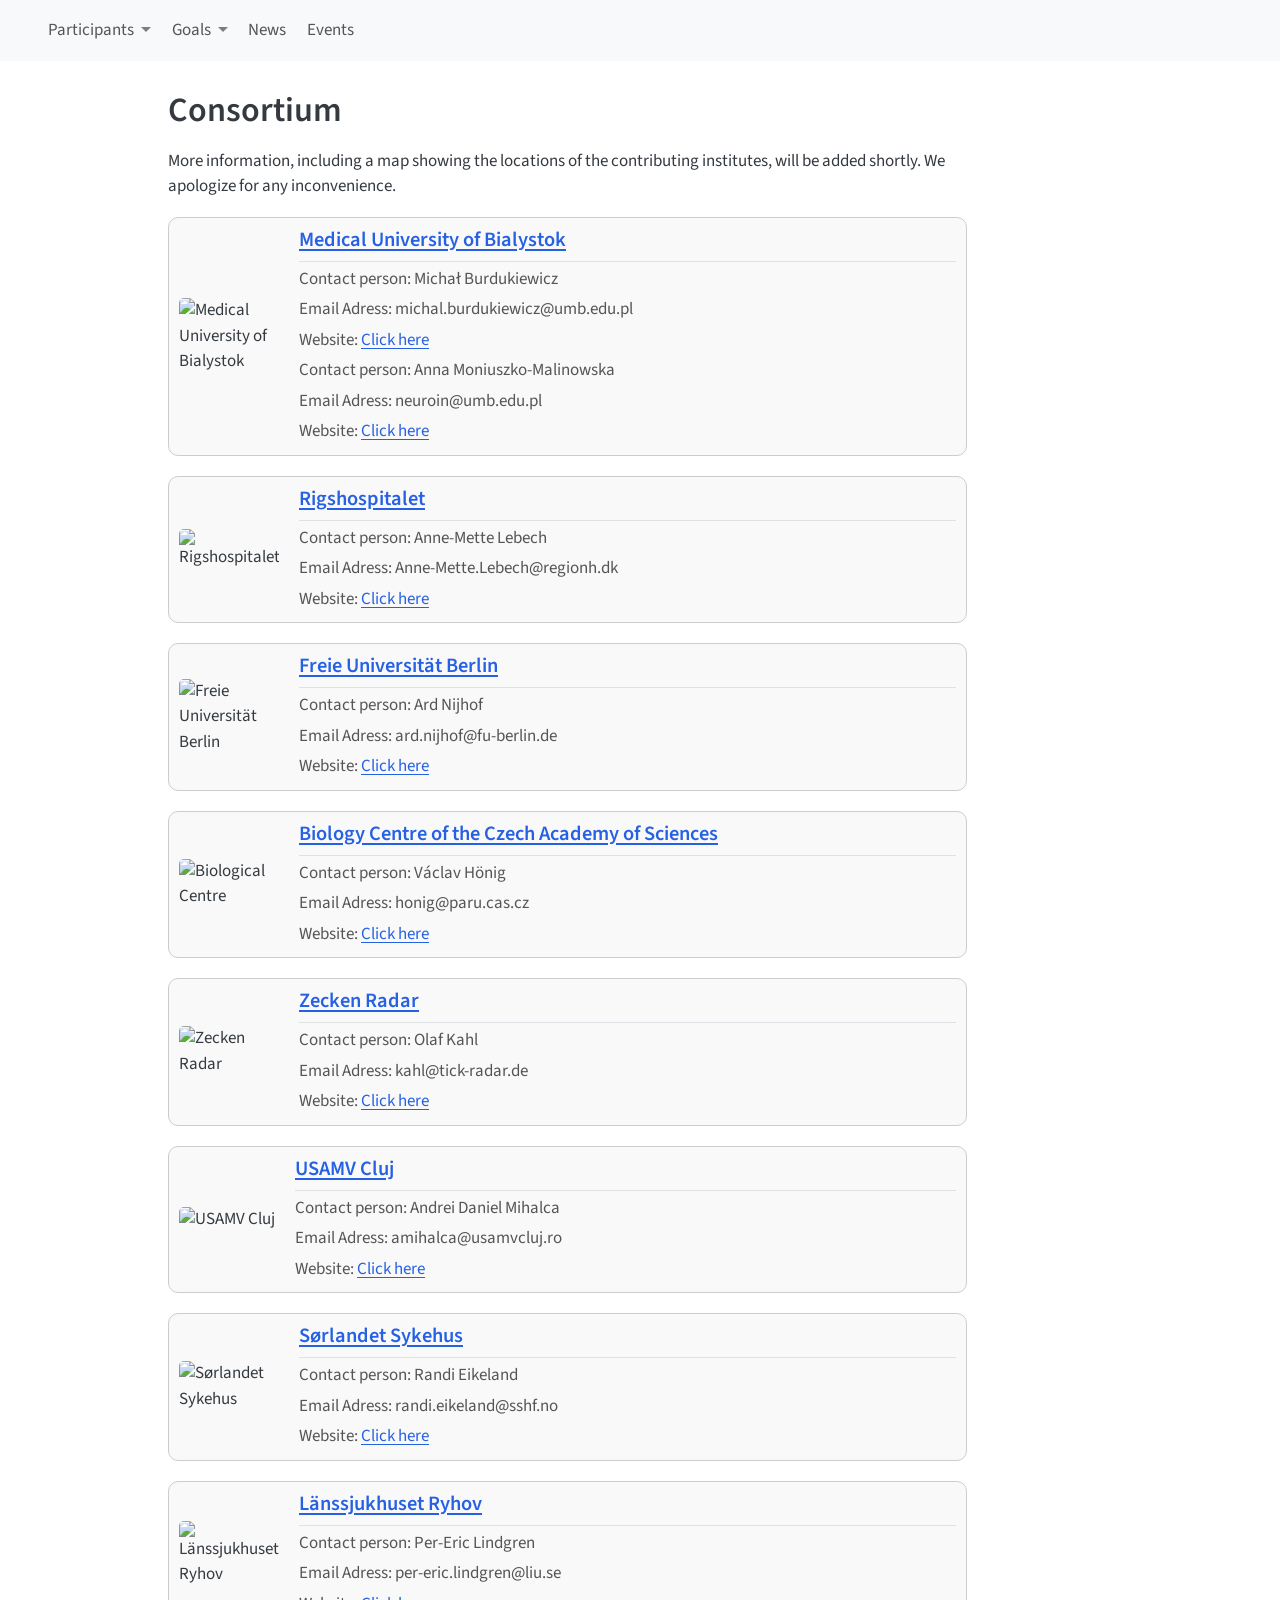
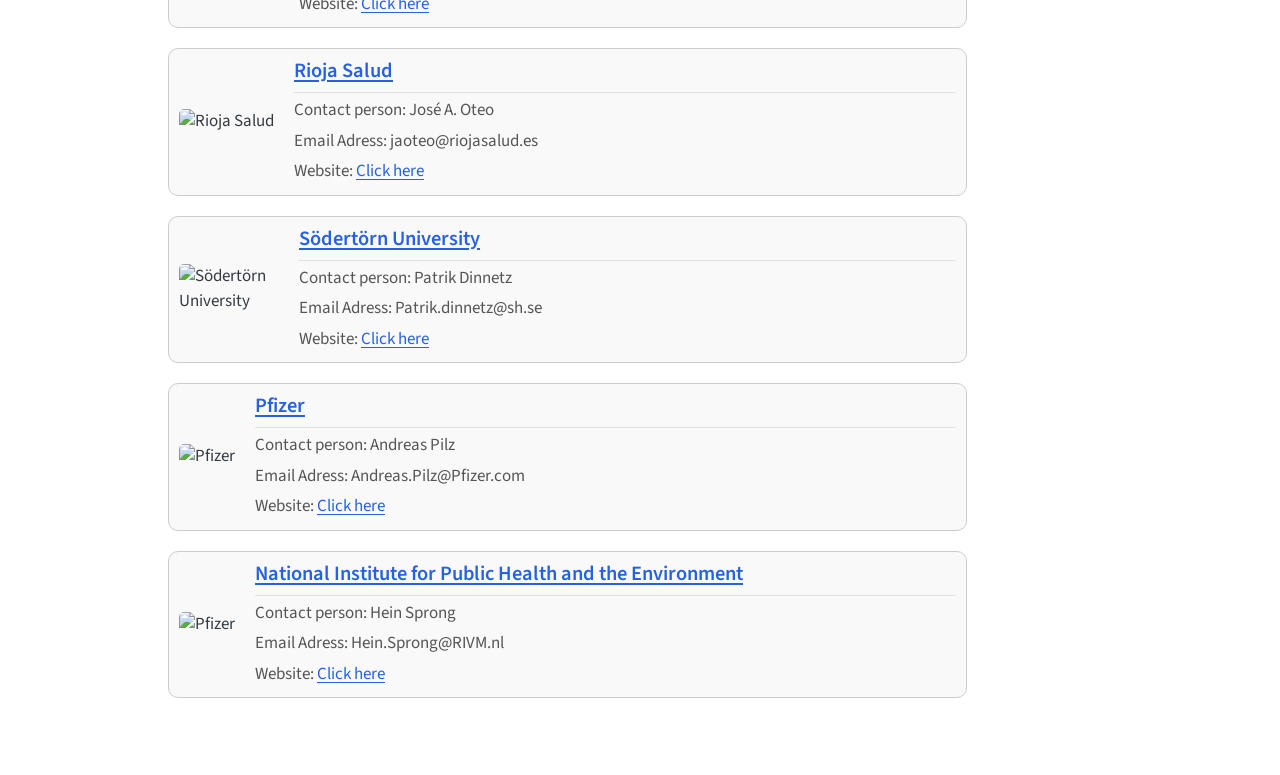
==== docs/consortium.html @ 26f8d71b "create the website structure" ====
<!DOCTYPE html>
<html xmlns="http://www.w3.org/1999/xhtml" lang="en" xml:lang="en"><head>

<meta charset="utf-8">
<meta name="generator" content="quarto-1.7.33">

<meta name="viewport" content="width=device-width, initial-scale=1.0, user-scalable=yes">


<title>Consortium</title>
<style>
code{white-space: pre-wrap;}
span.smallcaps{font-variant: small-caps;}
div.columns{display: flex; gap: min(4vw, 1.5em);}
div.column{flex: auto; overflow-x: auto;}
div.hanging-indent{margin-left: 1.5em; text-indent: -1.5em;}
ul.task-list{list-style: none;}
ul.task-list li input[type="checkbox"] {
  width: 0.8em;
  margin: 0 0.8em 0.2em -1em; /* quarto-specific, see https://github.com/quarto-dev/quarto-cli/issues/4556 */ 
  vertical-align: middle;
}
</style>


<script src="site_libs/quarto-nav/quarto-nav.js"></script>
<script src="site_libs/quarto-nav/headroom.min.js"></script>
<script src="site_libs/clipboard/clipboard.min.js"></script>
<script src="site_libs/quarto-search/autocomplete.umd.js"></script>
<script src="site_libs/quarto-search/fuse.min.js"></script>
<script src="site_libs/quarto-search/quarto-search.js"></script>
<meta name="quarto:offset" content="./">
<link href="./Logos/favicon.png" rel="icon" type="image/png">
<script src="site_libs/quarto-html/quarto.js" type="module"></script>
<script src="site_libs/quarto-html/tabsets/tabsets.js" type="module"></script>
<script src="site_libs/quarto-html/popper.min.js"></script>
<script src="site_libs/quarto-html/tippy.umd.min.js"></script>
<script src="site_libs/quarto-html/anchor.min.js"></script>
<link href="site_libs/quarto-html/tippy.css" rel="stylesheet">
<link href="site_libs/quarto-html/quarto-syntax-highlighting-ea385d0e468b0dd5ea5bf0780b1290d9.css" rel="stylesheet" id="quarto-text-highlighting-styles">
<script src="site_libs/bootstrap/bootstrap.min.js"></script>
<link href="site_libs/bootstrap/bootstrap-icons.css" rel="stylesheet">
<link href="site_libs/bootstrap/bootstrap-dfb324f25d9b1687192fa8be62ac8f9c.min.css" rel="stylesheet" append-hash="true" id="quarto-bootstrap" data-mode="light">
<script id="quarto-search-options" type="application/json">{
  "location": "navbar",
  "copy-button": false,
  "collapse-after": 3,
  "panel-placement": "end",
  "type": "overlay",
  "limit": 50,
  "keyboard-shortcut": [
    "f",
    "/",
    "s"
  ],
  "show-item-context": false,
  "language": {
    "search-no-results-text": "No results",
    "search-matching-documents-text": "matching documents",
    "search-copy-link-title": "Copy link to search",
    "search-hide-matches-text": "Hide additional matches",
    "search-more-match-text": "more match in this document",
    "search-more-matches-text": "more matches in this document",
    "search-clear-button-title": "Clear",
    "search-text-placeholder": "",
    "search-detached-cancel-button-title": "Cancel",
    "search-submit-button-title": "Submit",
    "search-label": "Search"
  }
}</script>


<link rel="stylesheet" href="styles.css">
<meta property="og:title" content="Consortium">
<meta property="og:description" content="">
<meta property="og:image" content="Logos/MUB.png">
<meta property="og:image:alt" content="Medical University of Bialystok">
<meta name="twitter:title" content="Consortium">
<meta name="twitter:description" content="">
<meta name="twitter:image" content="Logos/MUB.png">
<meta name="twitter:image:alt" content="Medical University of Bialystok">
<meta name="twitter:card" content="summary_large_image">
</head>

<body class="nav-fixed quarto-light">

<div id="quarto-search-results"></div>
  <header id="quarto-header" class="headroom fixed-top">
    <nav class="navbar navbar-expand-lg " data-bs-theme="dark">
      <div class="navbar-container container-fluid">
      <div class="navbar-brand-container mx-auto">
    <a href="./index.html" class="navbar-brand navbar-brand-logo">
    <img src="./Logo.png" alt="" class="navbar-logo">
    </a>
  </div>
            <div id="quarto-search" class="" title="Search"></div>
          <button class="navbar-toggler" type="button" data-bs-toggle="collapse" data-bs-target="#navbarCollapse" aria-controls="navbarCollapse" role="menu" aria-expanded="false" aria-label="Toggle navigation" onclick="if (window.quartoToggleHeadroom) { window.quartoToggleHeadroom(); }">
  <span class="navbar-toggler-icon"></span>
</button>
          <div class="collapse navbar-collapse" id="navbarCollapse">
            <ul class="navbar-nav navbar-nav-scroll me-auto">
  <li class="nav-item dropdown ">
    <a class="nav-link dropdown-toggle" href="#" id="nav-menu-participants" role="link" data-bs-toggle="dropdown" aria-expanded="false">
 <span class="menu-text">Participants</span>
    </a>
    <ul class="dropdown-menu" aria-labelledby="nav-menu-participants">    
        <li>
    <a class="dropdown-item" href="./consortium.html">
 <span class="dropdown-text">Consortium</span></a>
  </li>  
    </ul>
  </li>
  <li class="nav-item dropdown ">
    <a class="nav-link dropdown-toggle" href="#" id="nav-menu-goals" role="link" data-bs-toggle="dropdown" aria-expanded="false">
 <span class="menu-text">Goals</span>
    </a>
    <ul class="dropdown-menu" aria-labelledby="nav-menu-goals">    
        <li>
    <a class="dropdown-item" href="./overview.html">
 <span class="dropdown-text">Overview</span></a>
  </li>  
        <li>
    <a class="dropdown-item" href="./packageone.html">
 <span class="dropdown-text">Work Package 1</span></a>
  </li>  
        <li>
    <a class="dropdown-item" href="./packagetwo.html">
 <span class="dropdown-text">Work Package 2</span></a>
  </li>  
        <li>
    <a class="dropdown-item" href="./packagethree.html">
 <span class="dropdown-text">Work Package 3</span></a>
  </li>  
        <li>
    <a class="dropdown-item" href="./packagefour.html">
 <span class="dropdown-text">Work Package 4</span></a>
  </li>  
        <li>
    <a class="dropdown-item" href="./packagefive.html">
 <span class="dropdown-text">Work Package 5</span></a>
  </li>  
    </ul>
  </li>
  <li class="nav-item">
    <a class="nav-link" href="./news.html"> 
<span class="menu-text">News</span></a>
  </li>  
  <li class="nav-item">
    <a class="nav-link" href="./events.html"> 
<span class="menu-text">Events</span></a>
  </li>  
</ul>
          </div> <!-- /navcollapse -->
            <div class="quarto-navbar-tools">
</div>
      </div> <!-- /container-fluid -->
    </nav>
</header>
<!-- content -->
<div id="quarto-content" class="quarto-container page-columns page-rows-contents page-layout-article page-navbar">
<!-- sidebar -->
<!-- margin-sidebar -->
    <div id="quarto-margin-sidebar" class="sidebar margin-sidebar zindex-bottom">
        
    </div>
<!-- main -->
<main class="content" id="quarto-document-content">

<header id="title-block-header" class="quarto-title-block default">
<div class="quarto-title">
<h1 class="title">Consortium</h1>
</div>



<div class="quarto-title-meta">

    
  
    
  </div>
  


</header>


<p>More information, including a map showing the locations of the contributing institutes, will be added shortly. We apologize for any inconvenience.</p>
<div class="sponsor-table">
  <div class="sponsor-row">
    <div class="sponsor-image">
      <img src="Logos/MUB.png" alt="Medical University of Bialystok">
    </div>
    <div class="sponsor-info">
      <a href="https://www.umb.edu.pl/en/" target="_blank" rel="noopener noreferrer">
        <h2 class="anchored">Medical University of Bialystok</h2>
      </a>
      <p>Contact person: Michał Burdukiewicz</p>
      <p>Email Adress: michal.burdukiewicz@umb.edu.pl</p>
      <p>Website: <a href="https://biogenies.info/">Click here</a></p>
      <p>Contact person: Anna Moniuszko-Malinowska</p>
      <p>Email Adress: neuroin@umb.edu.pl</p>
      <p>Website: <a href="https://ppm.umb.edu.pl/info/author/UMBfa47fc56afab42b79412cddb581169ee/Profil+osoby+%25E2%2580%2593+Anna+Moniuszko-Malinowska+%25E2%2580%2593+Uniwersytet+Medyczny+w+Bia%25C5%2582ymstoku+title?ps=20&amp;lang=pl&amp;pn=1&amp;cid=89140">Click here</a></p>
    </div>
  </div>

  <div class="sponsor-row">
    <div class="sponsor-image">
      <img src="Logos/RH.png" alt="Rigshospitalet">
    </div>
    <div class="sponsor-info">
      <a href="https://www.rigshospitalet.dk/english/Pages/default.aspx" target="_blank" rel="noopener noreferrer">
        <h2 class="anchored">Rigshospitalet</h2>
      </a>
      <p>Contact person: Anne-Mette Lebech</p>
      <p>Email Adress: Anne-Mette.Lebech@regionh.dk</p>
      <p>Website: <a href="https://www.rigshospitalet.dk/">Click here</a></p>
    </div>
  </div>

  <div class="sponsor-row">
    <div class="sponsor-image">
      <img src="Logos/FUB.png" alt="Freie Universität Berlin">
    </div>
    <div class="sponsor-info">
      <a href="https://www.fu-berlin.de/" target="_blank" rel="noopener noreferrer">
        <h2 class="anchored">Freie Universität Berlin</h2>
      </a>
      <p>Contact person: Ard Nijhof</p>
      <p>Email Adress: ard.nijhof@fu-berlin.de</p>
      <p>Website: <a href="https://www.vetmed.fu-berlin.de/einrichtungen/zfi/we13/index.html">Click here</a></p>
    </div>
  </div>

  <div class="sponsor-row">
    <div class="sponsor-image">
      <img src="Logos/BC.png" alt="Biological Centre">
    </div>
    <div class="sponsor-info">
      <a href="https://www.bc.cas.cz/" target="_blank" rel="noopener noreferrer">
        <h2 class="anchored">Biology Centre of the Czech Academy of Sciences</h2>
      </a>
      <p>Contact person: Václav Hönig</p>
      <p>Email Adress: honig@paru.cas.cz</p>
      <p>Website: <a href="https://www.paru.cas.cz/en/staff/profile/48-vaclavhonig/">Click here</a></p>
    </div>
  </div>

  <div class="sponsor-row">
    <div class="sponsor-image">
      <img src="Logos/ZR.png" alt="Zecken Radar">
    </div>
    <div class="sponsor-info">
      <a href="https://www.zecken-radar.de/" target="_blank" rel="noopener noreferrer">
        <h2 class="anchored">Zecken Radar</h2>
      </a>
      <p>Contact person: Olaf Kahl</p>
      <p>Email Adress: kahl@tick-radar.de</p>
      <p>Website: <a href="https://www.zecken-radar.de/">Click here</a></p>
    </div>
  </div>

  <div class="sponsor-row">
    <div class="sponsor-image">
      <img src="Logos/USAMV.gif" alt="USAMV Cluj">
    </div>
    <div class="sponsor-info">
      <a href="https://www.usamvcluj.ro/" target="_blank" rel="noopener noreferrer">
        <h2 class="anchored">USAMV Cluj</h2>
      </a>
      <p>Contact person: Andrei Daniel Mihalca</p>
      <p>Email Adress: amihalca@usamvcluj.ro</p>
      <p>Website: <a href="https://www.mihalca.org/">Click here</a></p>
    </div>
  </div>


  <div class="sponsor-row">
    <div class="sponsor-image">
      <img src="Logos/SoSy.png" alt="Sørlandet Sykehus">
    </div>
    <div class="sponsor-info">
      <a href="https://www.sshf.no/" target="_blank" rel="noopener noreferrer">
        <h2 class="anchored">Sørlandet Sykehus</h2>
      </a>
      <p>Contact person: Randi Eikeland</p>
      <p>Email Adress: randi.eikeland@sshf.no</p>
      <p>Website: <a href="https://flattsenteret.no/">Click here</a></p>
    </div>
  </div>

  <div class="sponsor-row">
    <div class="sponsor-image">
      <img src="Logos/LR.png" alt="Länssjukhuset Ryhov">
    </div>
    <div class="sponsor-info">
      <a href="https://www.rjl.se/lanssjukhusetryhov" target="_blank" rel="noopener noreferrer">
        <h2 class="anchored">Länssjukhuset Ryhov</h2>
      </a>
      <p>Contact person: Per-Eric Lindgren</p>
      <p>Email Adress: per-eric.lindgren@liu.se</p>
      <p>Website: <a href="https://www.rjl.se/">Click here</a></p>
    </div>
  </div>

  <div class="sponsor-row">
    <div class="sponsor-image">
      <img src="Logos/RS.png" alt="Rioja Salud">
    </div>
    <div class="sponsor-info">
      <a href="https://www.riojasalud.es/" target="_blank" rel="noopener noreferrer">
        <h2 class="anchored">Rioja Salud</h2>
      </a>
      <p>Contact person: José A. Oteo</p>
      <p>Email Adress: jaoteo@riojasalud.es</p>
      <p>Website: <a href="https://www.cibir.es/en/research-groups/infectious-diseases/arthropod-vectors">Click here</a></p>
    </div>
  </div>
  
    <div class="sponsor-row">
    <div class="sponsor-image">
      <img src="Logos/Sö.png" alt="Södertörn University">
    </div>
    <div class="sponsor-info">
      <a href="https://www.sh.se/english/sodertorn-university" target="_blank" rel="noopener noreferrer">
        <h2 class="anchored">Södertörn University</h2>
      </a>
      <p>Contact person: Patrik Dinnetz</p>
      <p>Email Adress: Patrik.dinnetz@sh.se</p>
      <p>Website: <a href="https://www.sh.se/english/sodertorn-university/research/our-research/research-database/research-projects/human---environment-interactions-and-the-epidemiological-periurban-landscape-of-tick---borne-diseases">Click here</a></p>
    </div>
  </div>
  
    <div class="sponsor-row">
    <div class="sponsor-image">
      <img src="Logos/PFE.png" alt="Pfizer">
    </div>
    <div class="sponsor-info">
      <a href="https://www.pfizer.at/" target="_blank" rel="noopener noreferrer">
        <h2 class="anchored">Pfizer</h2>
      </a>
      <p>Contact person: Andreas Pilz</p>
      <p>Email Adress: Andreas.Pilz@Pfizer.com</p>
      <p>Website: <a href="https://www.pfizer.at/">Click here</a></p>
    </div>
  </div>

    <div class="sponsor-row">
    <div class="sponsor-image">
      <img src="Logos/RIVM.png" alt="Pfizer">
    </div>
    <div class="sponsor-info">
      <a href="https://www.rivm.nl/en" target="_blank" rel="noopener noreferrer">
        <h2 class="anchored">National Institute for Public Health and the Environment</h2>
      </a>
      <p>Contact person: Hein Sprong</p>
      <p>Email Adress: Hein.Sprong@RIVM.nl</p>
      <p>Website: <a href="https://www.rivm.nl/en">Click here</a></p>
    </div>
  </div>
  
</div>

<style>
  .sponsor-table {
    display: flex;
    flex-direction: column;
    gap: 20px;
  }

  .sponsor-row {
    display: flex;
    align-items: center;
    gap: 20px;
    border: 1px solid #ccc;
    padding: 10px;
    border-radius: 10px;
    background-color: #f9f9f9;
  }

  .sponsor-image img {
    max-width: 100px;
    max-height: 100px;
    object-fit: contain;
    border-radius: 5px;
  }

  .sponsor-info {
    flex: 1;
  }

  .sponsor-info h2 {
    margin: 0;
    font-size: 1.2em;
  }

  .sponsor-info p {
    margin: 5px 0 0;
    color: #555;
  }
</style>



</main> <!-- /main -->
<script id="quarto-html-after-body" type="application/javascript">
  window.document.addEventListener("DOMContentLoaded", function (event) {
    const icon = "";
    const anchorJS = new window.AnchorJS();
    anchorJS.options = {
      placement: 'right',
      icon: icon
    };
    anchorJS.add('.anchored');
    const isCodeAnnotation = (el) => {
      for (const clz of el.classList) {
        if (clz.startsWith('code-annotation-')) {                     
          return true;
        }
      }
      return false;
    }
    const onCopySuccess = function(e) {
      // button target
      const button = e.trigger;
      // don't keep focus
      button.blur();
      // flash "checked"
      button.classList.add('code-copy-button-checked');
      var currentTitle = button.getAttribute("title");
      button.setAttribute("title", "Copied!");
      let tooltip;
      if (window.bootstrap) {
        button.setAttribute("data-bs-toggle", "tooltip");
        button.setAttribute("data-bs-placement", "left");
        button.setAttribute("data-bs-title", "Copied!");
        tooltip = new bootstrap.Tooltip(button, 
          { trigger: "manual", 
            customClass: "code-copy-button-tooltip",
            offset: [0, -8]});
        tooltip.show();    
      }
      setTimeout(function() {
        if (tooltip) {
          tooltip.hide();
          button.removeAttribute("data-bs-title");
          button.removeAttribute("data-bs-toggle");
          button.removeAttribute("data-bs-placement");
        }
        button.setAttribute("title", currentTitle);
        button.classList.remove('code-copy-button-checked');
      }, 1000);
      // clear code selection
      e.clearSelection();
    }
    const getTextToCopy = function(trigger) {
        const codeEl = trigger.previousElementSibling.cloneNode(true);
        for (const childEl of codeEl.children) {
          if (isCodeAnnotation(childEl)) {
            childEl.remove();
          }
        }
        return codeEl.innerText;
    }
    const clipboard = new window.ClipboardJS('.code-copy-button:not([data-in-quarto-modal])', {
      text: getTextToCopy
    });
    clipboard.on('success', onCopySuccess);
    if (window.document.getElementById('quarto-embedded-source-code-modal')) {
      const clipboardModal = new window.ClipboardJS('.code-copy-button[data-in-quarto-modal]', {
        text: getTextToCopy,
        container: window.document.getElementById('quarto-embedded-source-code-modal')
      });
      clipboardModal.on('success', onCopySuccess);
    }
      var localhostRegex = new RegExp(/^(?:http|https):\/\/localhost\:?[0-9]*\//);
      var mailtoRegex = new RegExp(/^mailto:/);
        var filterRegex = new RegExp('/' + window.location.host + '/');
      var isInternal = (href) => {
          return filterRegex.test(href) || localhostRegex.test(href) || mailtoRegex.test(href);
      }
      // Inspect non-navigation links and adorn them if external
     var links = window.document.querySelectorAll('a[href]:not(.nav-link):not(.navbar-brand):not(.toc-action):not(.sidebar-link):not(.sidebar-item-toggle):not(.pagination-link):not(.no-external):not([aria-hidden]):not(.dropdown-item):not(.quarto-navigation-tool):not(.about-link)');
      for (var i=0; i<links.length; i++) {
        const link = links[i];
        if (!isInternal(link.href)) {
          // undo the damage that might have been done by quarto-nav.js in the case of
          // links that we want to consider external
          if (link.dataset.originalHref !== undefined) {
            link.href = link.dataset.originalHref;
          }
        }
      }
    function tippyHover(el, contentFn, onTriggerFn, onUntriggerFn) {
      const config = {
        allowHTML: true,
        maxWidth: 500,
        delay: 100,
        arrow: false,
        appendTo: function(el) {
            return el.parentElement;
        },
        interactive: true,
        interactiveBorder: 10,
        theme: 'quarto',
        placement: 'bottom-start',
      };
      if (contentFn) {
        config.content = contentFn;
      }
      if (onTriggerFn) {
        config.onTrigger = onTriggerFn;
      }
      if (onUntriggerFn) {
        config.onUntrigger = onUntriggerFn;
      }
      window.tippy(el, config); 
    }
    const noterefs = window.document.querySelectorAll('a[role="doc-noteref"]');
    for (var i=0; i<noterefs.length; i++) {
      const ref = noterefs[i];
      tippyHover(ref, function() {
        // use id or data attribute instead here
        let href = ref.getAttribute('data-footnote-href') || ref.getAttribute('href');
        try { href = new URL(href).hash; } catch {}
        const id = href.replace(/^#\/?/, "");
        const note = window.document.getElementById(id);
        if (note) {
          return note.innerHTML;
        } else {
          return "";
        }
      });
    }
    const xrefs = window.document.querySelectorAll('a.quarto-xref');
    const processXRef = (id, note) => {
      // Strip column container classes
      const stripColumnClz = (el) => {
        el.classList.remove("page-full", "page-columns");
        if (el.children) {
          for (const child of el.children) {
            stripColumnClz(child);
          }
        }
      }
      stripColumnClz(note)
      if (id === null || id.startsWith('sec-')) {
        // Special case sections, only their first couple elements
        const container = document.createElement("div");
        if (note.children && note.children.length > 2) {
          container.appendChild(note.children[0].cloneNode(true));
          for (let i = 1; i < note.children.length; i++) {
            const child = note.children[i];
            if (child.tagName === "P" && child.innerText === "") {
              continue;
            } else {
              container.appendChild(child.cloneNode(true));
              break;
            }
          }
          if (window.Quarto?.typesetMath) {
            window.Quarto.typesetMath(container);
          }
          return container.innerHTML
        } else {
          if (window.Quarto?.typesetMath) {
            window.Quarto.typesetMath(note);
          }
          return note.innerHTML;
        }
      } else {
        // Remove any anchor links if they are present
        const anchorLink = note.querySelector('a.anchorjs-link');
        if (anchorLink) {
          anchorLink.remove();
        }
        if (window.Quarto?.typesetMath) {
          window.Quarto.typesetMath(note);
        }
        if (note.classList.contains("callout")) {
          return note.outerHTML;
        } else {
          return note.innerHTML;
        }
      }
    }
    for (var i=0; i<xrefs.length; i++) {
      const xref = xrefs[i];
      tippyHover(xref, undefined, function(instance) {
        instance.disable();
        let url = xref.getAttribute('href');
        let hash = undefined; 
        if (url.startsWith('#')) {
          hash = url;
        } else {
          try { hash = new URL(url).hash; } catch {}
        }
        if (hash) {
          const id = hash.replace(/^#\/?/, "");
          const note = window.document.getElementById(id);
          if (note !== null) {
            try {
              const html = processXRef(id, note.cloneNode(true));
              instance.setContent(html);
            } finally {
              instance.enable();
              instance.show();
            }
          } else {
            // See if we can fetch this
            fetch(url.split('#')[0])
            .then(res => res.text())
            .then(html => {
              const parser = new DOMParser();
              const htmlDoc = parser.parseFromString(html, "text/html");
              const note = htmlDoc.getElementById(id);
              if (note !== null) {
                const html = processXRef(id, note);
                instance.setContent(html);
              } 
            }).finally(() => {
              instance.enable();
              instance.show();
            });
          }
        } else {
          // See if we can fetch a full url (with no hash to target)
          // This is a special case and we should probably do some content thinning / targeting
          fetch(url)
          .then(res => res.text())
          .then(html => {
            const parser = new DOMParser();
            const htmlDoc = parser.parseFromString(html, "text/html");
            const note = htmlDoc.querySelector('main.content');
            if (note !== null) {
              // This should only happen for chapter cross references
              // (since there is no id in the URL)
              // remove the first header
              if (note.children.length > 0 && note.children[0].tagName === "HEADER") {
                note.children[0].remove();
              }
              const html = processXRef(null, note);
              instance.setContent(html);
            } 
          }).finally(() => {
            instance.enable();
            instance.show();
          });
        }
      }, function(instance) {
      });
    }
        let selectedAnnoteEl;
        const selectorForAnnotation = ( cell, annotation) => {
          let cellAttr = 'data-code-cell="' + cell + '"';
          let lineAttr = 'data-code-annotation="' +  annotation + '"';
          const selector = 'span[' + cellAttr + '][' + lineAttr + ']';
          return selector;
        }
        const selectCodeLines = (annoteEl) => {
          const doc = window.document;
          const targetCell = annoteEl.getAttribute("data-target-cell");
          const targetAnnotation = annoteEl.getAttribute("data-target-annotation");
          const annoteSpan = window.document.querySelector(selectorForAnnotation(targetCell, targetAnnotation));
          const lines = annoteSpan.getAttribute("data-code-lines").split(",");
          const lineIds = lines.map((line) => {
            return targetCell + "-" + line;
          })
          let top = null;
          let height = null;
          let parent = null;
          if (lineIds.length > 0) {
              //compute the position of the single el (top and bottom and make a div)
              const el = window.document.getElementById(lineIds[0]);
              top = el.offsetTop;
              height = el.offsetHeight;
              parent = el.parentElement.parentElement;
            if (lineIds.length > 1) {
              const lastEl = window.document.getElementById(lineIds[lineIds.length - 1]);
              const bottom = lastEl.offsetTop + lastEl.offsetHeight;
              height = bottom - top;
            }
            if (top !== null && height !== null && parent !== null) {
              // cook up a div (if necessary) and position it 
              let div = window.document.getElementById("code-annotation-line-highlight");
              if (div === null) {
                div = window.document.createElement("div");
                div.setAttribute("id", "code-annotation-line-highlight");
                div.style.position = 'absolute';
                parent.appendChild(div);
              }
              div.style.top = top - 2 + "px";
              div.style.height = height + 4 + "px";
              div.style.left = 0;
              let gutterDiv = window.document.getElementById("code-annotation-line-highlight-gutter");
              if (gutterDiv === null) {
                gutterDiv = window.document.createElement("div");
                gutterDiv.setAttribute("id", "code-annotation-line-highlight-gutter");
                gutterDiv.style.position = 'absolute';
                const codeCell = window.document.getElementById(targetCell);
                const gutter = codeCell.querySelector('.code-annotation-gutter');
                gutter.appendChild(gutterDiv);
              }
              gutterDiv.style.top = top - 2 + "px";
              gutterDiv.style.height = height + 4 + "px";
            }
            selectedAnnoteEl = annoteEl;
          }
        };
        const unselectCodeLines = () => {
          const elementsIds = ["code-annotation-line-highlight", "code-annotation-line-highlight-gutter"];
          elementsIds.forEach((elId) => {
            const div = window.document.getElementById(elId);
            if (div) {
              div.remove();
            }
          });
          selectedAnnoteEl = undefined;
        };
          // Handle positioning of the toggle
      window.addEventListener(
        "resize",
        throttle(() => {
          elRect = undefined;
          if (selectedAnnoteEl) {
            selectCodeLines(selectedAnnoteEl);
          }
        }, 10)
      );
      function throttle(fn, ms) {
      let throttle = false;
      let timer;
        return (...args) => {
          if(!throttle) { // first call gets through
              fn.apply(this, args);
              throttle = true;
          } else { // all the others get throttled
              if(timer) clearTimeout(timer); // cancel #2
              timer = setTimeout(() => {
                fn.apply(this, args);
                timer = throttle = false;
              }, ms);
          }
        };
      }
        // Attach click handler to the DT
        const annoteDls = window.document.querySelectorAll('dt[data-target-cell]');
        for (const annoteDlNode of annoteDls) {
          annoteDlNode.addEventListener('click', (event) => {
            const clickedEl = event.target;
            if (clickedEl !== selectedAnnoteEl) {
              unselectCodeLines();
              const activeEl = window.document.querySelector('dt[data-target-cell].code-annotation-active');
              if (activeEl) {
                activeEl.classList.remove('code-annotation-active');
              }
              selectCodeLines(clickedEl);
              clickedEl.classList.add('code-annotation-active');
            } else {
              // Unselect the line
              unselectCodeLines();
              clickedEl.classList.remove('code-annotation-active');
            }
          });
        }
    const findCites = (el) => {
      const parentEl = el.parentElement;
      if (parentEl) {
        const cites = parentEl.dataset.cites;
        if (cites) {
          return {
            el,
            cites: cites.split(' ')
          };
        } else {
          return findCites(el.parentElement)
        }
      } else {
        return undefined;
      }
    };
    var bibliorefs = window.document.querySelectorAll('a[role="doc-biblioref"]');
    for (var i=0; i<bibliorefs.length; i++) {
      const ref = bibliorefs[i];
      const citeInfo = findCites(ref);
      if (citeInfo) {
        tippyHover(citeInfo.el, function() {
          var popup = window.document.createElement('div');
          citeInfo.cites.forEach(function(cite) {
            var citeDiv = window.document.createElement('div');
            citeDiv.classList.add('hanging-indent');
            citeDiv.classList.add('csl-entry');
            var biblioDiv = window.document.getElementById('ref-' + cite);
            if (biblioDiv) {
              citeDiv.innerHTML = biblioDiv.innerHTML;
            }
            popup.appendChild(citeDiv);
          });
          return popup.innerHTML;
        });
      }
    }
  });
  </script>
</div> <!-- /content -->




</body></html>
---- docs/site_libs/quarto-html/quarto-syntax-highlighting-ea385d0e468b0dd5ea5bf0780b1290d9.css ----
/* quarto syntax highlight colors */
:root {
  --quarto-hl-ot-color: #003B4F;
  --quarto-hl-at-color: #657422;
  --quarto-hl-ss-color: #20794D;
  --quarto-hl-an-color: #5E5E5E;
  --quarto-hl-fu-color: #4758AB;
  --quarto-hl-st-color: #20794D;
  --quarto-hl-cf-color: #003B4F;
  --quarto-hl-op-color: #5E5E5E;
  --quarto-hl-er-color: #AD0000;
  --quarto-hl-bn-color: #AD0000;
  --quarto-hl-al-color: #AD0000;
  --quarto-hl-va-color: #111111;
  --quarto-hl-bu-color: inherit;
  --quarto-hl-ex-color: inherit;
  --quarto-hl-pp-color: #AD0000;
  --quarto-hl-in-color: #5E5E5E;
  --quarto-hl-vs-color: #20794D;
  --quarto-hl-wa-color: #5E5E5E;
  --quarto-hl-do-color: #5E5E5E;
  --quarto-hl-im-color: #00769E;
  --quarto-hl-ch-color: #20794D;
  --quarto-hl-dt-color: #AD0000;
  --quarto-hl-fl-color: #AD0000;
  --quarto-hl-co-color: #5E5E5E;
  --quarto-hl-cv-color: #5E5E5E;
  --quarto-hl-cn-color: #8f5902;
  --quarto-hl-sc-color: #5E5E5E;
  --quarto-hl-dv-color: #AD0000;
  --quarto-hl-kw-color: #003B4F;
}

/* other quarto variables */
:root {
  --quarto-font-monospace: SFMono-Regular, Menlo, Monaco, Consolas, "Liberation Mono", "Courier New", monospace;
}

/* syntax highlight based on Pandoc's rules */
pre > code.sourceCode > span {
  color: #003B4F;
}

code.sourceCode > span {
  color: #003B4F;
}

div.sourceCode,
div.sourceCode pre.sourceCode {
  color: #003B4F;
}

/* Normal */
code span {
  color: #003B4F;
}

/* Alert */
code span.al {
  color: #AD0000;
  font-style: inherit;
}

/* Annotation */
code span.an {
  color: #5E5E5E;
  font-style: inherit;
}

/* Attribute */
code span.at {
  color: #657422;
  font-style: inherit;
}

/* BaseN */
code span.bn {
  color: #AD0000;
  font-style: inherit;
}

/* BuiltIn */
code span.bu {
  font-style: inherit;
}

/* ControlFlow */
code span.cf {
  color: #003B4F;
  font-weight: bold;
  font-style: inherit;
}

/* Char */
code span.ch {
  color: #20794D;
  font-style: inherit;
}

/* Constant */
code span.cn {
  color: #8f5902;
  font-style: inherit;
}

/* Comment */
code span.co {
  color: #5E5E5E;
  font-style: inherit;
}

/* CommentVar */
code span.cv {
  color: #5E5E5E;
  font-style: italic;
}

/* Documentation */
code span.do {
  color: #5E5E5E;
  font-style: italic;
}

/* DataType */
code span.dt {
  color: #AD0000;
  font-style: inherit;
}

/* DecVal */
code span.dv {
  color: #AD0000;
  font-style: inherit;
}

/* Error */
code span.er {
  color: #AD0000;
  font-style: inherit;
}

/* Extension */
code span.ex {
  font-style: inherit;
}

/* Float */
code span.fl {
  color: #AD0000;
  font-style: inherit;
}

/* Function */
code span.fu {
  color: #4758AB;
  font-style: inherit;
}

/* Import */
code span.im {
  color: #00769E;
  font-style: inherit;
}

/* Information */
code span.in {
  color: #5E5E5E;
  font-style: inherit;
}

/* Keyword */
code span.kw {
  color: #003B4F;
  font-weight: bold;
  font-style: inherit;
}

/* Operator */
code span.op {
  color: #5E5E5E;
  font-style: inherit;
}

/* Other */
code span.ot {
  color: #003B4F;
  font-style: inherit;
}

/* Preprocessor */
code span.pp {
  color: #AD0000;
  font-style: inherit;
}

/* SpecialChar */
code span.sc {
  color: #5E5E5E;
  font-style: inherit;
}

/* SpecialString */
code span.ss {
  color: #20794D;
  font-style: inherit;
}

/* String */
code span.st {
  color: #20794D;
  font-style: inherit;
}

/* Variable */
code span.va {
  color: #111111;
  font-style: inherit;
}

/* VerbatimString */
code span.vs {
  color: #20794D;
  font-style: inherit;
}

/* Warning */
code span.wa {
  color: #5E5E5E;
  font-style: italic;
}

.prevent-inlining {
  content: "</";
}

/*# sourceMappingURL=538754cbb4183396a2435bcb80637e05.css.map */
---- docs/styles.css ----
/*-- scss:defaults --*/
/*-- scss:rules --*/

/* index page layout:
/* Create a full-screen background for the index page */
.index-page .hero-image {
  background-image: url("Logos/Tick.jpg");
  background-size: cover; /* Ensures the image covers the entire viewport */
  background-position: center; /* Centers the image */
  background-attachment: fixed; /* Keeps the image fixed while scrolling */
  width: 100vw; /* Full viewport width */
  height: 100vh; /* Full viewport height */
  position: fixed; /* Fix the image in place */
  top: 0;
  left: 0;
  z-index: -1; /* Place image behind the content */
}

/* Fix für Mobilgeräte */
@media (max-width: 768px) {
  .index-page .hero-image {
    background-image: url("Logos/Tickphone.jpg");
    background-size: cover;
    background-position: center;
    background-attachment: fixed; 
    background-repeat: no-repeat;
  }
}

/* Text boxes */
.index-page .text-box {
  margin: 0 auto; /* Center horizontally */
  max-width: 800px; /* Constrain the text width */
  padding: 20px;
  background: rgba(255, 255, 255, 0.8); /* Semi-transparent white background */
  border-radius: 10px;
  box-shadow: 0 4px 10px rgba(0, 0, 0, 0.1);
  text-align: center; /* Center-align text */
  font-size: 1.2em;
  line-height: 1.6;
  position: relative;
  transform: translateX(+15%);
  z-index: 1; /* Ensure text boxes appear above the image */
}

/* Text auf Mobile anpassen */
@media (max-width: 768px) {
  .index-page .text-box {
    font-size: 1em;
    padding: 15px;
    max-width: 90%;
    transform: translateX(+0%);
  }
}

/* Adjust first text box to have space from the top */
.index-page .text-box {
  margin-top: 200px; /* Add space to the top of the page */
}

.index-page .text-box + .text-box {
  margin-top: 400px;
}

/* Navbar and overlay styles (if needed, they will apply across all pages) */
.navbar-logo {
  max-height: 75px;
}


/* Ensures the container takes the full width */
.header-container {
    position: relative;
    width: 100vw; /* Full viewport width */
    height: 40vh; /* Adjust the height as needed */
    overflow: hidden;
}

.overview {
  position: relative; /* Ensures normal document flow */
  z-index: 1; /* Puts content above the background */
}

.overview .manyTicks {
  background-image: url("Logos/manyticks.png");
  background-size: cover; /* Ensures full coverage */
  background-position: center top; /* Ensures correct start position */
  background-attachment: scroll; /* Makes it scrollable */
  width: 100vw; /* Adjusts width to container */
  min-height: 100vh; /* Ensures it covers at least the viewport height */
  position: absolute; /* Places it within .overview */
  top: 0;
  left: 0;
  z-index: -1; /* Ensures it stays behind content */
}


/* Text boxes */
.overview .text-boxoo {
  margin: 0 Center; /* Center horizontally */
  max-width: 800px; /* Constrain the text width */
  padding: 20px;
  background: rgba(255, 255, 255, 0.9); /* Semi-transparent white background */
  border-radius: 10px;
  box-shadow: 0 4px 10px rgba(0, 0, 0, 0.1);
  text-align: center; /* Center-align text */
  font-size: 1.2em;
  line-height: 1.6;
  position: relative;
  z-index: 1; /* Ensure text boxes appear above the image */
}

.overview .text-boxo {
  margin: 0 Center; /* Center horizontally */
  max-width: 800px; /* Constrain the text width */
  padding: 20px;
  background: rgba(255, 255, 255, 0.9); /* Semi-transparent white background */
  border-radius: 10px;
  box-shadow: 0 4px 10px rgba(0, 0, 0, 0.1);
  text-align: left; /* Center-align text */
  font-size: 1.2em;
  line-height: 1.6;
  position: relative;
  z-index: 1; /* Ensure text boxes appear above the image */
}

/* Adjust first text box to have space from the top */
.overview .text-boxoo {
  margin-top: 200px; /* Add space to the top of the page */
}

.overview .text-boxoo + .text-boxo {
  margin-top: 50px;
}

.workpacks-image {
    width: 80%;  /* Makes the image 80% of the container width */
    max-width: 70vw; /* Limits the maximum width */
    height: auto; /* Keeps aspect ratio */
    display: block; /* Ensures proper alignment */
    margin: 0 auto; /* Centers the image */
}
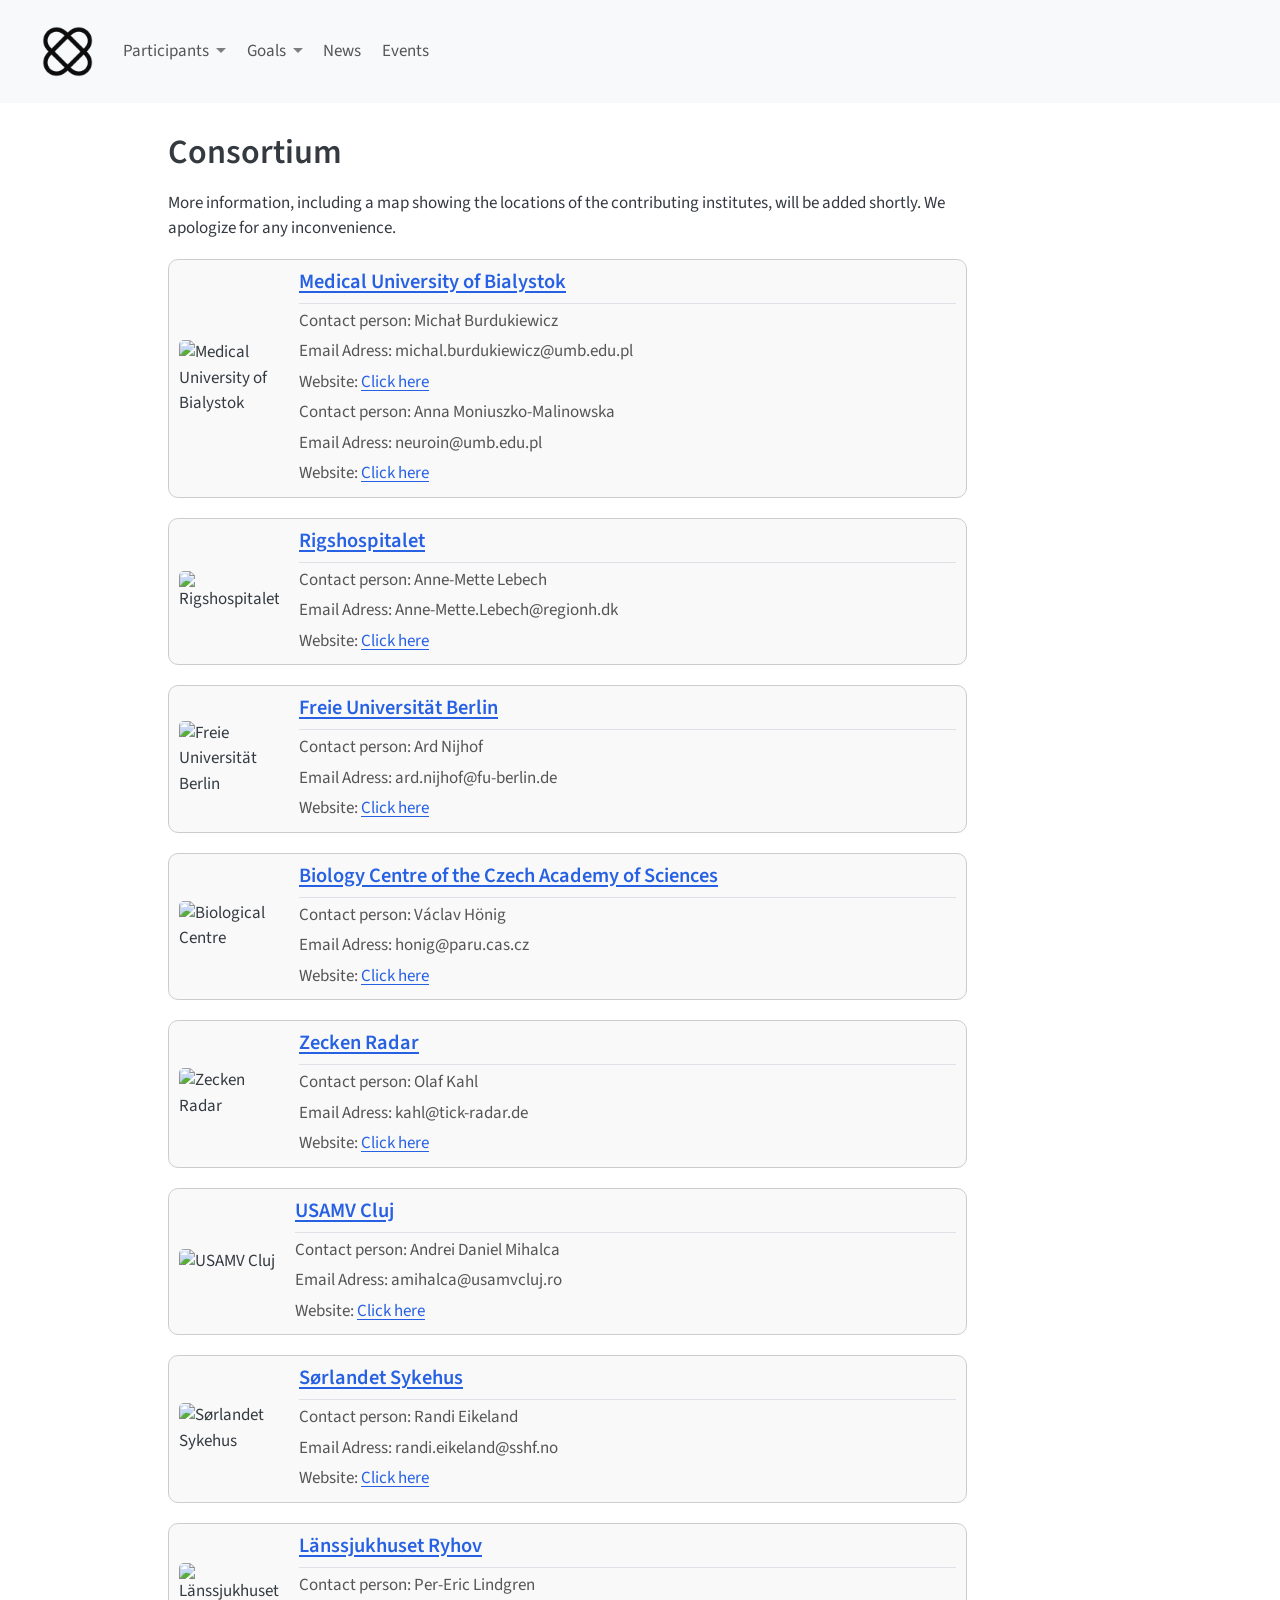
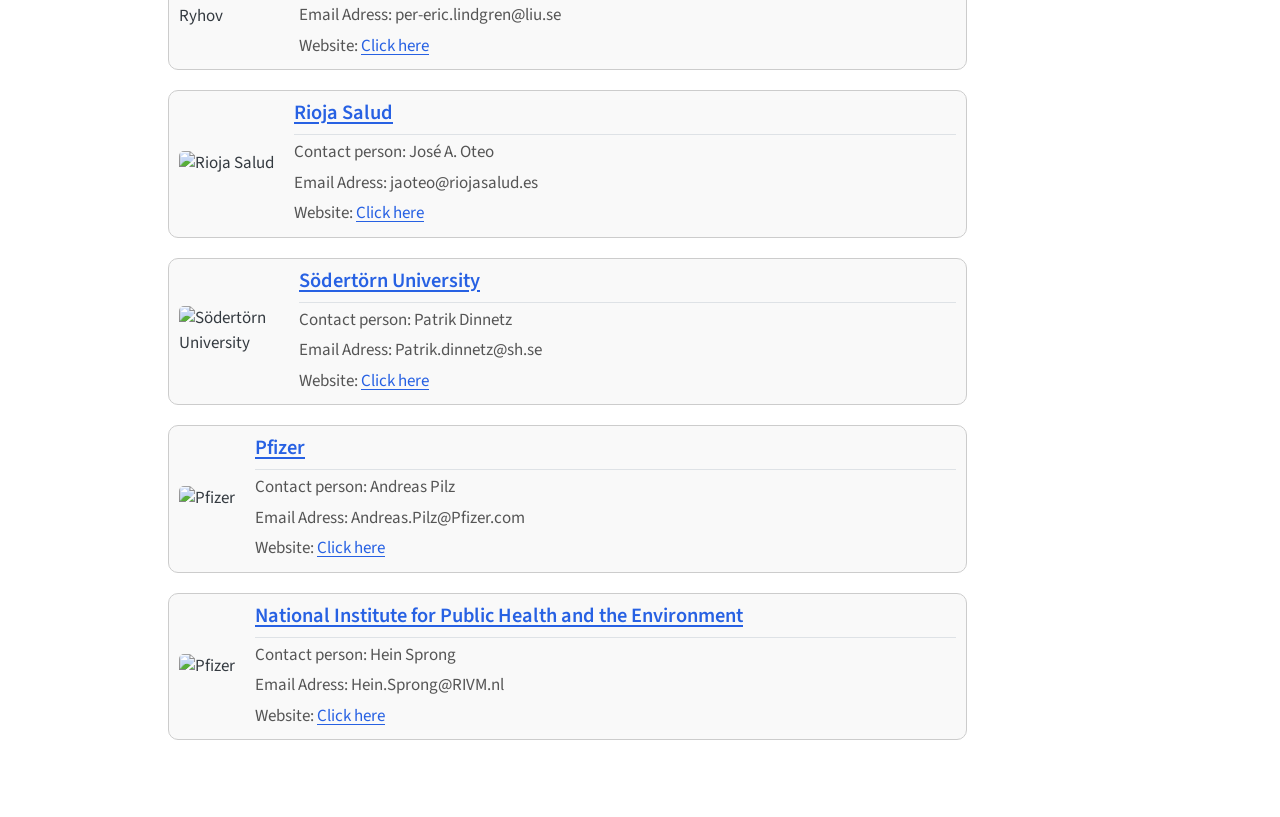
==== commit 9fef1796: "update website" ====
--- a/docs/consortium.html
+++ b/docs/consortium.html
@@ -134,10 +134,6 @@
         <li>
     <a class="dropdown-item" href="./packagefour.html">
  <span class="dropdown-text">Work Package 4</span></a>
-  </li>  
-        <li>
-    <a class="dropdown-item" href="./packagefive.html">
- <span class="dropdown-text">Work Package 5</span></a>
   </li>  
     </ul>
   </li>
--- a/docs/styles.css
+++ b/docs/styles.css
@@ -4,7 +4,7 @@
 /* index page layout:
 /* Create a full-screen background for the index page */
 .index-page .hero-image {
-  background-image: url("Logos/Tick.jpg");
+  background-image: url("Logos/tapestry.png");
   background-size: cover; /* Ensures the image covers the entire viewport */
   background-position: center; /* Centers the image */
   background-attachment: fixed; /* Keeps the image fixed while scrolling */
@@ -19,7 +19,7 @@
 /* Fix für Mobilgeräte */
 @media (max-width: 768px) {
   .index-page .hero-image {
-    background-image: url("Logos/Tickphone.jpg");
+    background-image: url("Logos/tapestry_phone.png");
     background-size: cover;
     background-position: center;
     background-attachment: fixed; 
